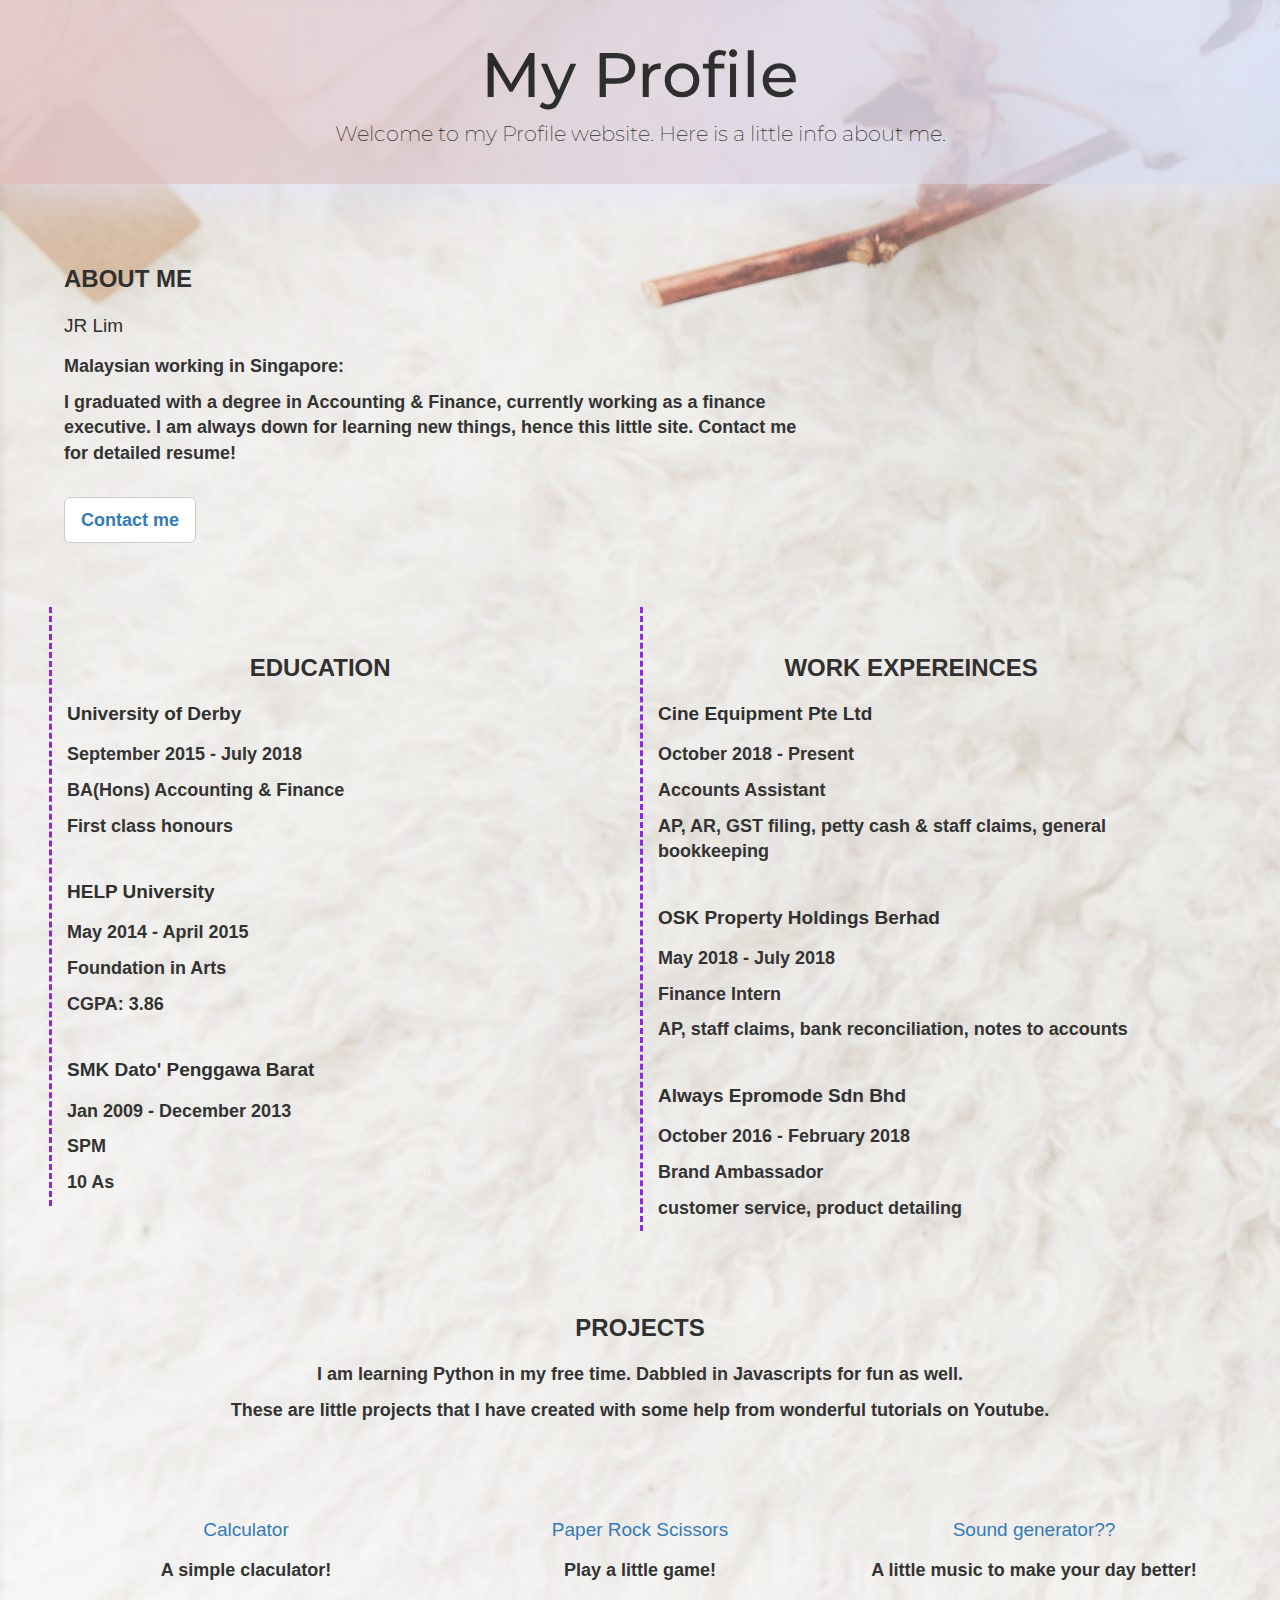
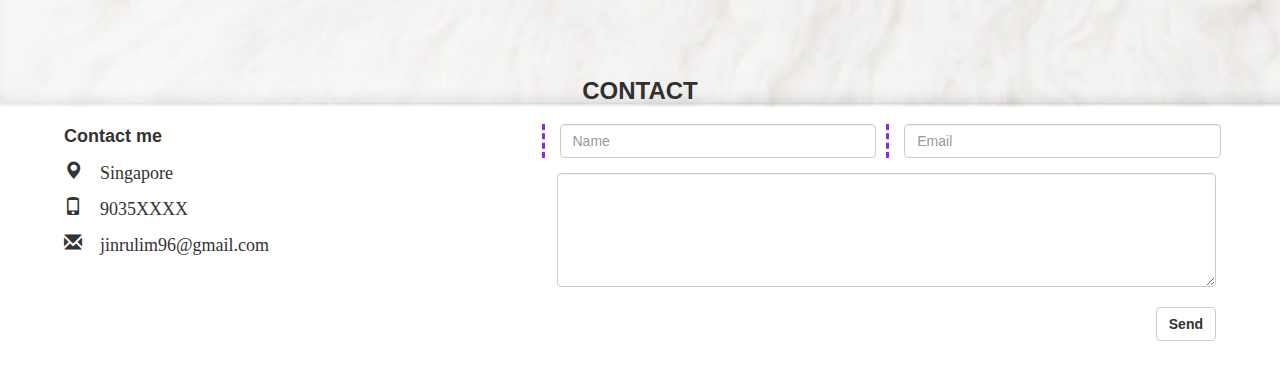
==== index.html @ c42c7436 "Update index.html" ====
<!DOCTYPE html>
<html lang="en">

<head>
    <meta charset="UTF-8">
    <meta http-equiv="X-UA-Compatible" content="IE=edge">
    <meta name="viewport" content="width=device-width, initial-scale=1.0">
    <title>My Website</title>
    <link rel="stylesheet" href="https://maxcdn.bootstrapcdn.com/bootstrap/3.4.1/css/bootstrap.min.css">
    <link href="https://fonts.googleapis.com/css?family=Montserrat" rel="stylesheet" type="text/css">
    <link href="https://fonts.googleapis.com/css?family=Lato" rel="stylesheet" type="text/css">
    <link rel="stylesheet" href="main.css">
</head>
<body>
    <div class="main">
        <!--banner section-->
        <div class="jumbotron text-center">
            <h1>My Profile</h1>
            <p>Welcome to my Profile website. Here is a little info about me.</p>
        </div>

        <!--about section-->
        <div id="about" class="container-fluid">
            <div class="row">
                <div class="col-sm-8">
                    <h2>About Me</h2>
                    <h4>JR Lim</h4>
                    <p>Malaysian working in Singapore:</p>
                    <!--
                <ul class="list">
                    <li><span class="glyphicon glyphicon-user logo-small"></span> Female</li>
                    <li><span class="glyphicon glyphicon-education logo-small"></span> BA(Hons) Accounting & Finance
                    </li>
                    <li><span class="glyphicon glyphicon-briefcase logo-small"></span> Accounts Assistant in a SME
                        company</li> -->
                    <p>I graduated with a degree in Accounting & Finance, currently working as a finance executive. I am
                        always down for learning new things, hence this little site. Contact me for detailed resume!</p>
                    <br>
                    <!--
                <button class="btn btn-default btn-lg"><a href="Resume-JR Lim.docx">My Resume</a></button>
                -->
                    <button class="btn btn-default btn-lg"><a href="#contact">Contact me</a></button>
                </div>
            </div>
        </div>

        <!--Education section-->
        <div class="container-fluid bg-blue">
            <div class="row">
                <div class="col-sm-6">
                    <div class="education">
                        <h2>Education <span class="glyphicon glyphicon-education logo-small rotateanim"></span></h2>
                        <h4><strong>University of Derby</strong></h4>
                        <p>September 2015 - July 2018</p>
                        <p>BA(Hons) Accounting & Finance</p>
                        <p>First class honours</p>
                        <br>
                        <h4><strong>HELP University</strong></h4>
                        <p>May 2014 - April 2015</p>
                        <p>Foundation in Arts</p>
                        <p>CGPA: 3.86</p>
                        <br>
                        <h4><strong>SMK Dato' Penggawa Barat</strong></h4>
                        <p>Jan 2009 - December 2013</p>
                        <p>SPM</p>
                        <p>10 As</p>
                    </div>
                </div>
                <div class="col-sm-6">
                    <div class="work">
                        <h2>Work Expereinces <span class="glyphicon glyphicon-briefcase logo-small rotateanim"></span>
                        </h2>
                        <h4><strong>Cine Equipment Pte Ltd</strong></h4>
                        <p>October 2018 - Present</p>
                        <p>Accounts Assistant</p>
                        <P>AP, AR, GST filing, petty cash & staff claims, general bookkeeping</P>
                        <br>
                        <h4><strong>OSK Property Holdings Berhad</strong></h4>
                        <p>May 2018 - July 2018</p>
                        <p>Finance Intern</p>
                        <p>AP, staff claims, bank reconciliation, notes to accounts</p>
                        <br>
                        <h4><strong>Always Epromode Sdn Bhd</strong></h4>
                        <p>October 2016 - February 2018</p>
                        <p>Brand Ambassador</p>
                        <p>customer service, product detailing</p>
                    </div>
                </div>
            </div>
        </div>
        <!--Portfolio-->
        <div id="portfolio" class="container-fluid text-center">
            <h2>Projects</h2>
            <p>I am learning Python in my free time. Dabbled in Javascripts for fun as well.</p>
            <p>These are little projects that I have created with some help from wonderful tutorials on Youtube.</p>
            <br>
            <div class="row">
                <div class="col-sm-4">
                    <span class="glyphicon glyphicon-modal-window logo-small rotateanim"></span>
                    <h4><a href="Calculator/calculator.html" target="_blank">Calculator</a>
                    </h4>
                    <p>A simple claculator!</p>
                </div>
                <div class="col-sm-4">
                    <span class="glyphicon glyphicon-scissors logo-small rotateanim"></span>
                    <h4><a href="paper%20rock%20scissor/index.html" target="_blank">Paper Rock Scissors</a>
                    </h4>
                    <P>Play a little game!</P>
                </div>
                <div class="col-sm-4">
                    <span class="glyphicon glyphicon-music logo-small rotateanim"></span>
                    <h4><a href="MusicApp/index.html" target="_blank">Sound generator??</a></h4>
                    <P>A little music to make your day better!</P>
                </div>
            </div>
        </div>
        <!--Contact form-->
        <div id="contact" class="container-fluid by-grey">
            <h2 class="text-center">CONTACT</h2>
            <div class="row">
                <div class="col-sm-5">
                    <p>Contact me</p>
                    <p><span class="glyphicon glyphicon-map-marker"> Singapore</span></p>
                    <p><span class="glyphicon glyphicon-phone"> 9035XXXX</span></p>
                    <p><span class="glyphicon glyphicon-envelope"> jinrulim96@gmail.com</span></p>
                </div>
                <div class="col-sm-7">
                    <script type="text/javascript">var submitted = false;</script>
                    <iframe name="hidden_iframe" id="hidden_iframe" style="display:none;"
                        onload="if(submitted) {window.location='thankyoupage.html';}"></iframe>
                    <form
                        action="https://docs.google.com/forms/d/e/1FAIpQLSd1KbIEU1BdPq5tdruGliZZZXtv6V6ASK_i4LNOHXNYCmQ1Og/formResponse"
                        method="POST" target="hidden_iframe" onsubmit="submitted=true;">
                        <div class="row">
                            <div class="col-sm-6 form-group">
                                <input class="form-control" id="name" name="entry.2005620554" placeholder="Name"
                                    type="text" required>
                            </div>
                            <div class="col-sm-6 form-group">
                                <input class="form-control" id="email" name="entry.1045781291" placeholder="Email"
                                    type="email" required>
                            </div>
                        </div>
                        <textarea class="form-control" name="entry.839337160" id="comments" placeholder="Comment"
                            rows="5">
                </textarea><br>
                        <div class="row">
                            <div class="col-sm-12 form-group">
                                <button class="btn btn-default pull-right" type="submit">Send</button>
                            </div>
                        </div>
                    </form>
                </div>
            </div>
        </div>
    </div>

    <script src="https://ajax.googleapis.com/ajax/libs/jquery/3.5.1/jquery.min.js"></script>
    <script src="https://maxcdn.bootstrapcdn.com/bootstrap/3.4.1/js/bootstrap.min.js"></script>
    <script>
        $(window).scroll(function () {
            $(".rotateanim").each(function () {
                var pos = $(this).offset().top;

                var winTop = $(window).scrollTop();
                if (pos < winTop + 600) {
                    $(this).addClass("rotate");
                }
            });
        });
    </script>
</body>

</html>
---- main.css ----
.body{
    font: 400 Lato, sans-serif;
    line-height: 1.8;
    color: #818181
}

.main {
    background-image: url(./coffee1.jpeg);
    object-fit: cover;
    background-repeat: no-repeat;
    background-attachment: fixed;
}

p{
    font-size: 18px;
    font-weight: bolder;
}

.jumbotron{
    font-family: Montserrat, sans-serif;
    background: #DAE2F8;  /* fallback for old browsers */
    background: -webkit-linear-gradient(to right, #d6b0b0, #DAE2F8);  /* Chrome 10-25, Safari 5.1-6 */
    background: linear-gradient(to right, #e2c3c3, #DAE2F8); /* W3C, IE 10+/ Edge, Firefox 16+, Chrome 26+, Opera 12+, Safari 7+ */
    ;
    opacity: 0.8;
    color:black;
    padding: 20px 20px;
    box-shadow: 0px 10px 50px lavender;
}
    
.container-fluid{
    padding: 2.5% 5% 2.5% 5%; /*top, rght, bottom, left*/
    border: blueviolet;
}
.logo{
    font-size: 200px;
    color:blueviolet;
    padding: 30px;
}
.logo-small{
    font-size: 50px;
    padding:0%;
    color:blueviolet
}

@media screen and (max-width: 768px){
    .col-sm-4 .col-sm-6{
        text-align: center;
        margin: 25px 0;
    }
}

h2 {
    font-size: 24px;
    text-transform: uppercase;
    color: #303030;
    font-weight: 600;
    margin-bottom: 20px;
  }

.education h2{
    text-align: center;
}
.work h2{
    text-align: center;
}
  
  h4 {
    font-size: 19px;
    line-height: 1.375em;
    color: #303030;
    font-weight: 400;
    margin-bottom: 15px;
  }

.list{
    font-size: 18px;
}
button{
    padding-top: 10px;
    font-size: 15px;
    font-weight: 600;
    display: block;
}
.btn{
    font-weight: 600;
}
  

.col-sm-6{
    padding-top: 0%;
    padding-right: 10px;
    border-left: dashed;
    border-color: blueviolet;
    height: max-content;
   
}

.rotateanim {visibility: hidden;} /*this visibility has to be set for it to work, switch to visible still works, dunno why*/
.rotate{
    animation-name: rotate;
    -webkit-animation-name: rotate;
    animation-duration: 10s;
    -webkit-animation-duration: 4s;
    visibility: visible; /*this line has to be here to make the element visible*/
}

@keyframes rotate{
    0%{
        opacity: 1;
        transform: rotate(0deg);
    }
    25%{
        opacity: 1;
        transform: rotate(20deg);
    }
    50%{
        opacity: 1;
        transform: rotate(0deg);
    }
    75%{
        opacity: 1;
        transform: rotate(-20deg);
    }
    100%{
        opacity: 1;
        transform: translateY(0deg);
    }
}
@-webkit-keyframes rotate{
    0%{
        opacity: 0;
        transform: rotate(0%);
    }
    25%{
        opacity: 1;
        transform: rotate(20%);
    }
    50%{
        opacity: 0;
        transform: rotate(0%);
    }
    75%{
        opacity: 0;
        transform: rotate(-20%);
    }
    100%{
        opacity: 1;
        transform: translateY(0%);
    }
}
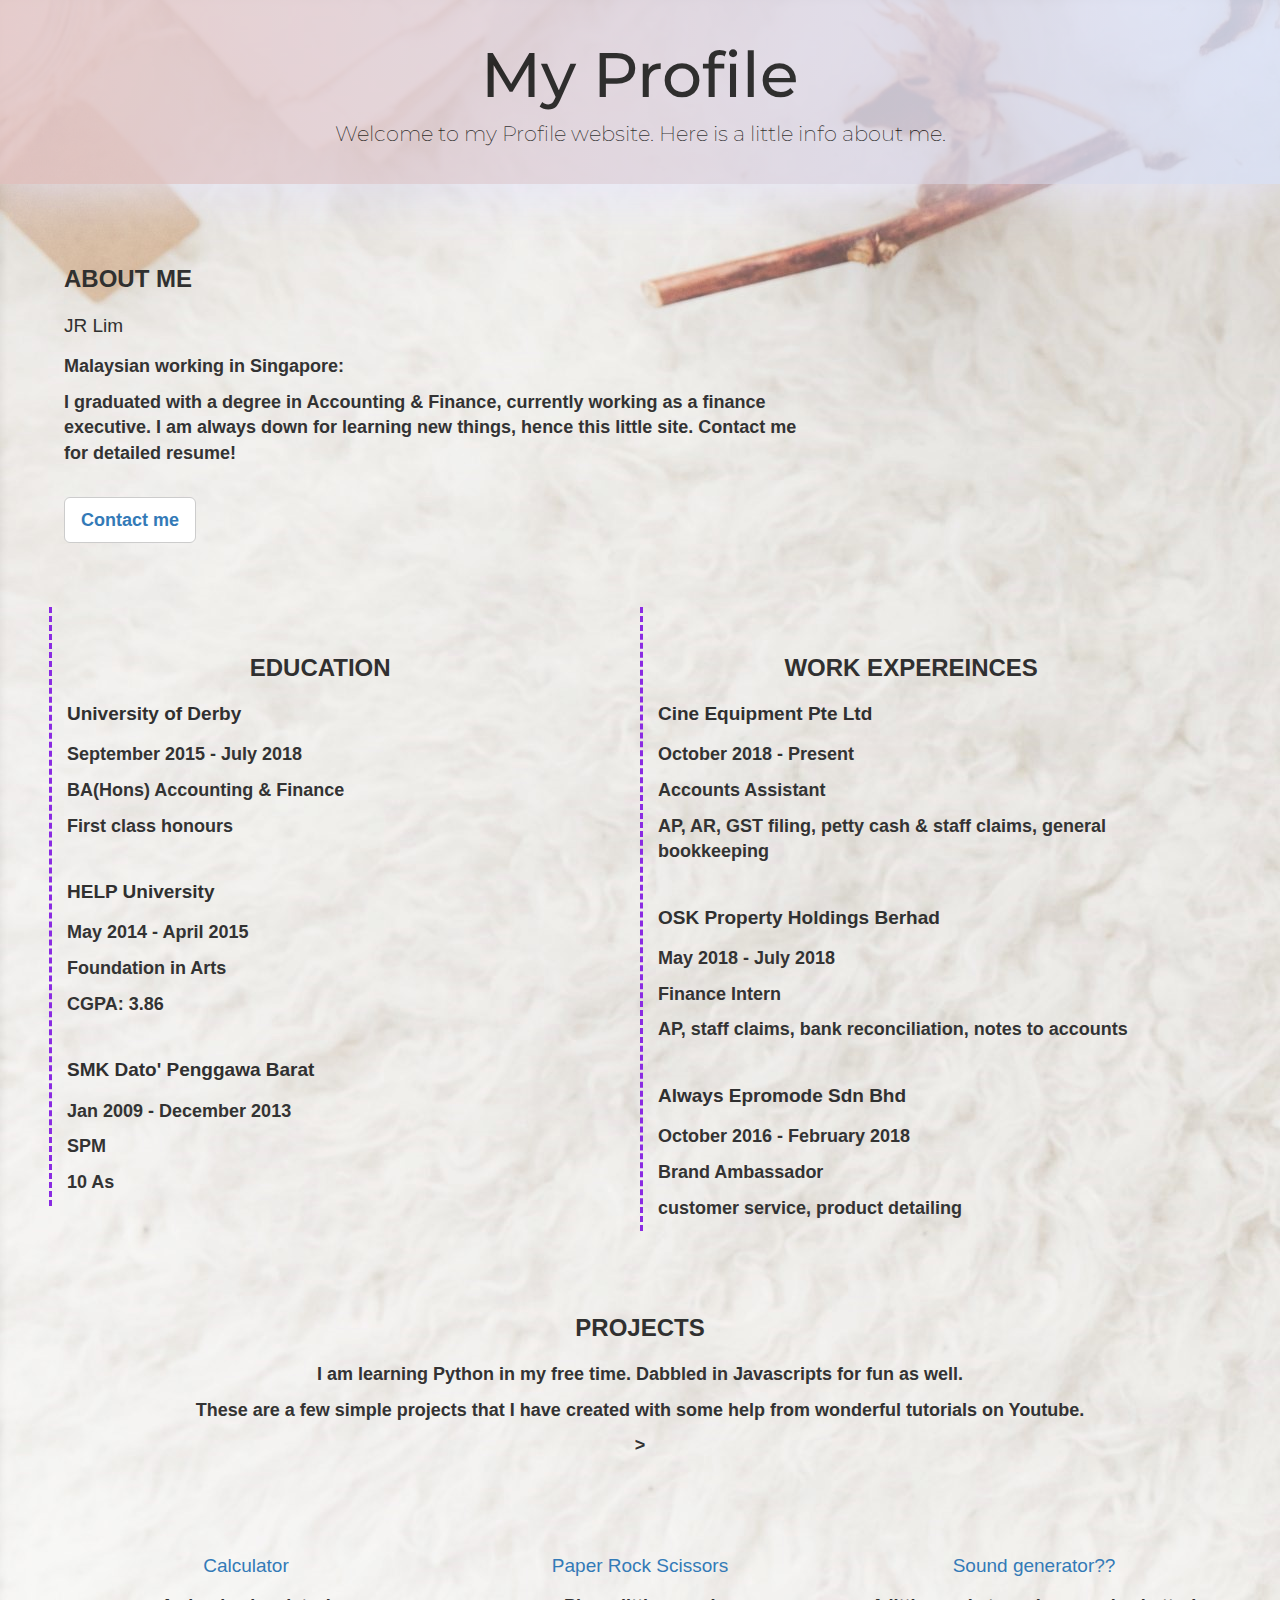
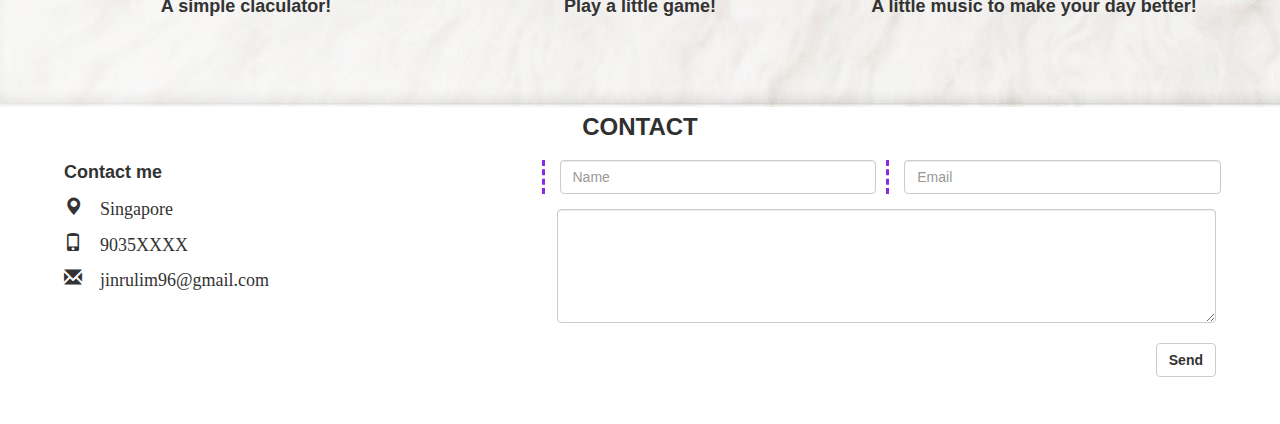
==== commit 7e31b441: "Update index.html" ====
--- a/index.html
+++ b/index.html
@@ -92,7 +92,8 @@
         <div id="portfolio" class="container-fluid text-center">
             <h2>Projects</h2>
             <p>I am learning Python in my free time. Dabbled in Javascripts for fun as well.</p>
-            <p>These are little projects that I have created with some help from wonderful tutorials on Youtube.</p>
+            <p>These are a few simple projects that I have created with some help from wonderful tutorials on Youtube.</p>
+            <p> <!--I am working on a static commercial website as well. Hopefully can put it up asap!-->></p>
             <br>
             <div class="row">
                 <div class="col-sm-4">
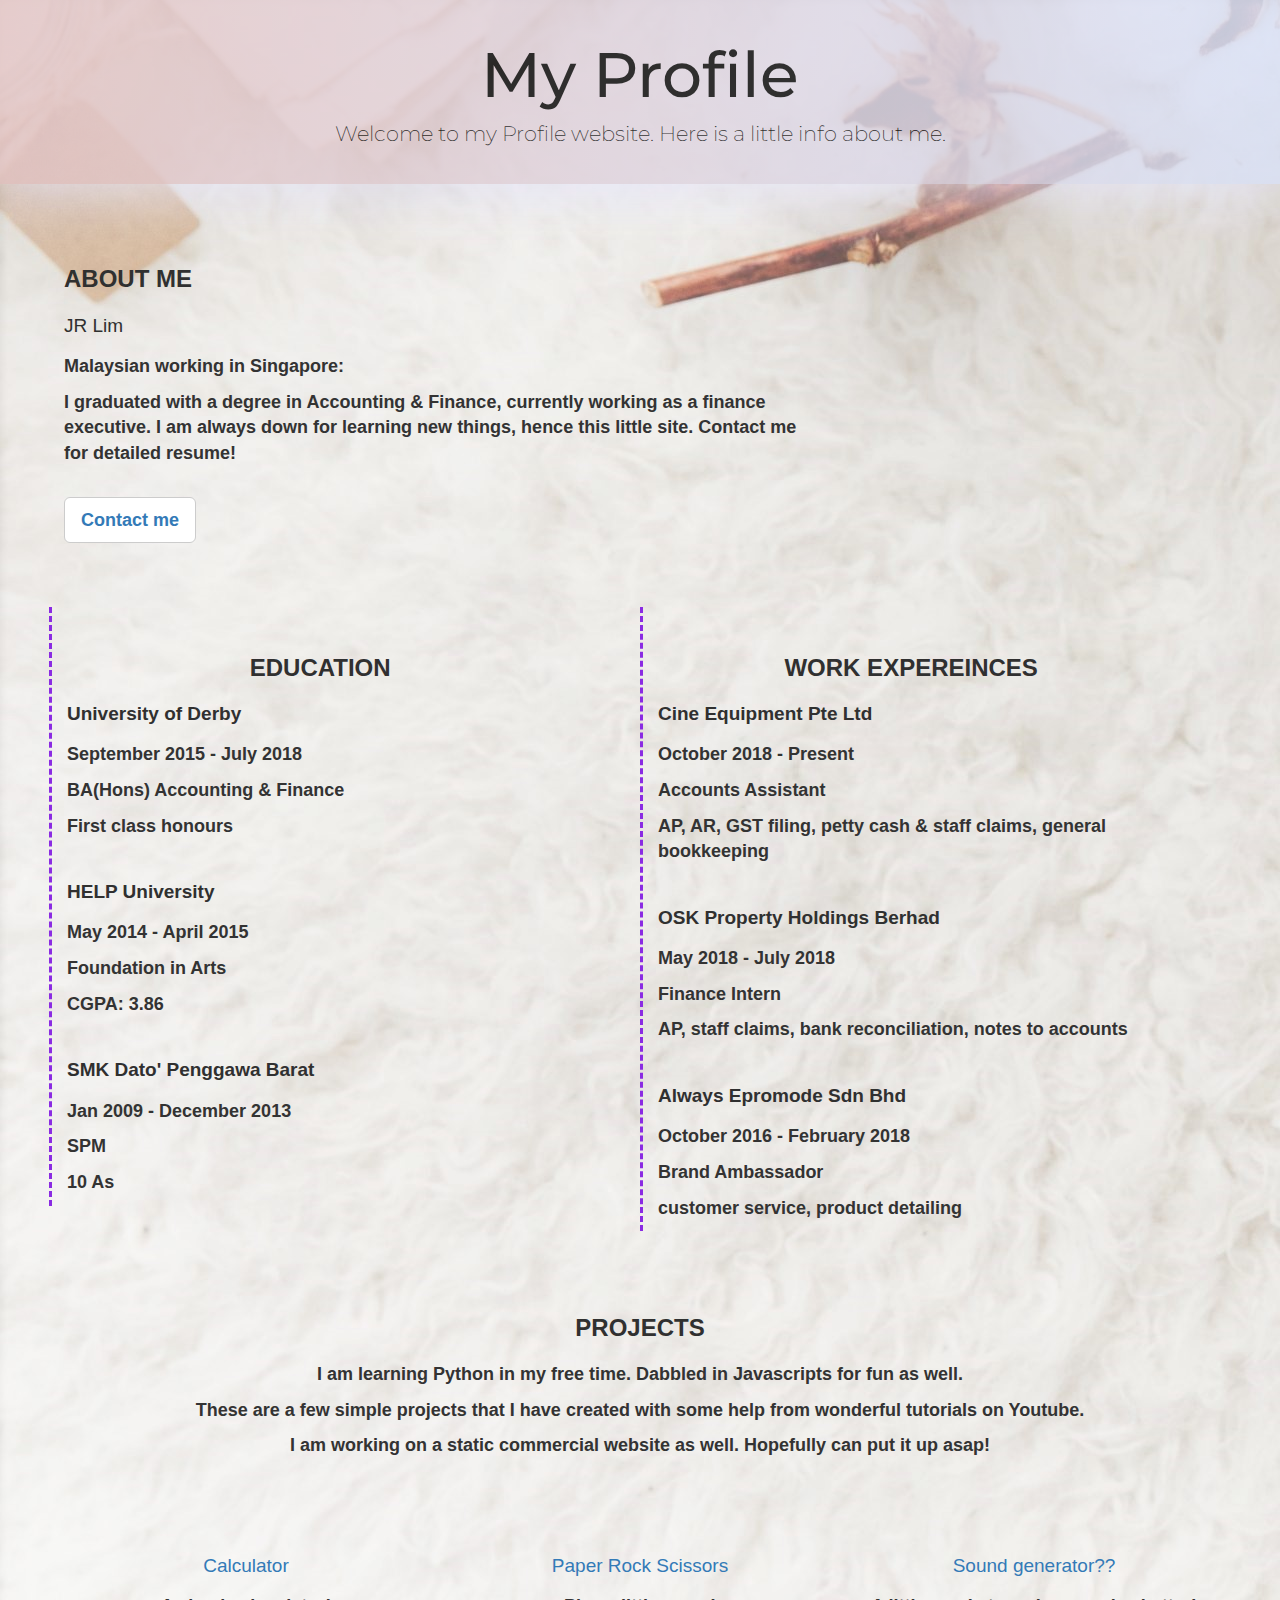
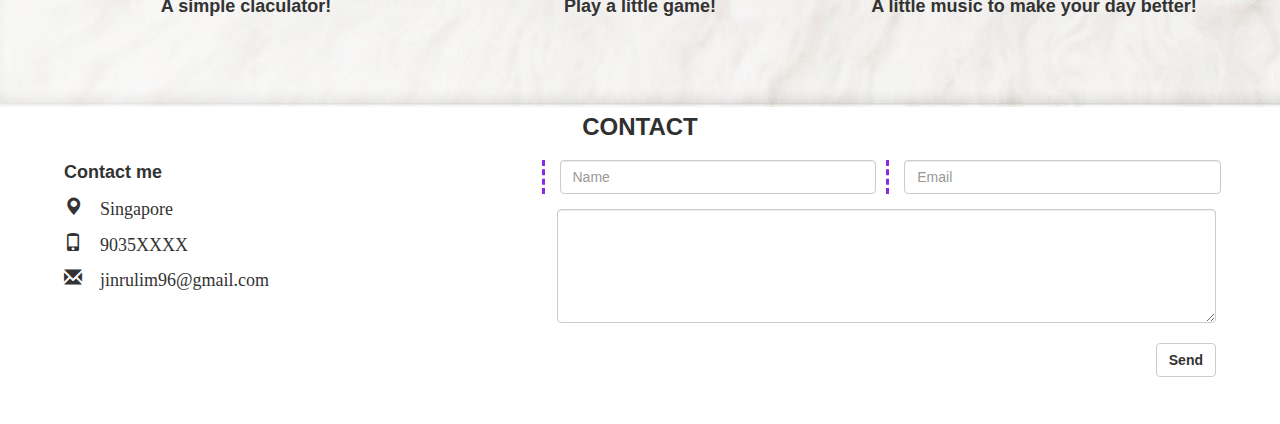
==== commit 13b0c390: "Update index.html" ====
--- a/index.html
+++ b/index.html
@@ -93,7 +93,7 @@
             <h2>Projects</h2>
             <p>I am learning Python in my free time. Dabbled in Javascripts for fun as well.</p>
             <p>These are a few simple projects that I have created with some help from wonderful tutorials on Youtube.</p>
-            <p> <!--I am working on a static commercial website as well. Hopefully can put it up asap!-->></p>
+            <p>I am working on a static commercial website as well. Hopefully can put it up asap!</p>
             <br>
             <div class="row">
                 <div class="col-sm-4">
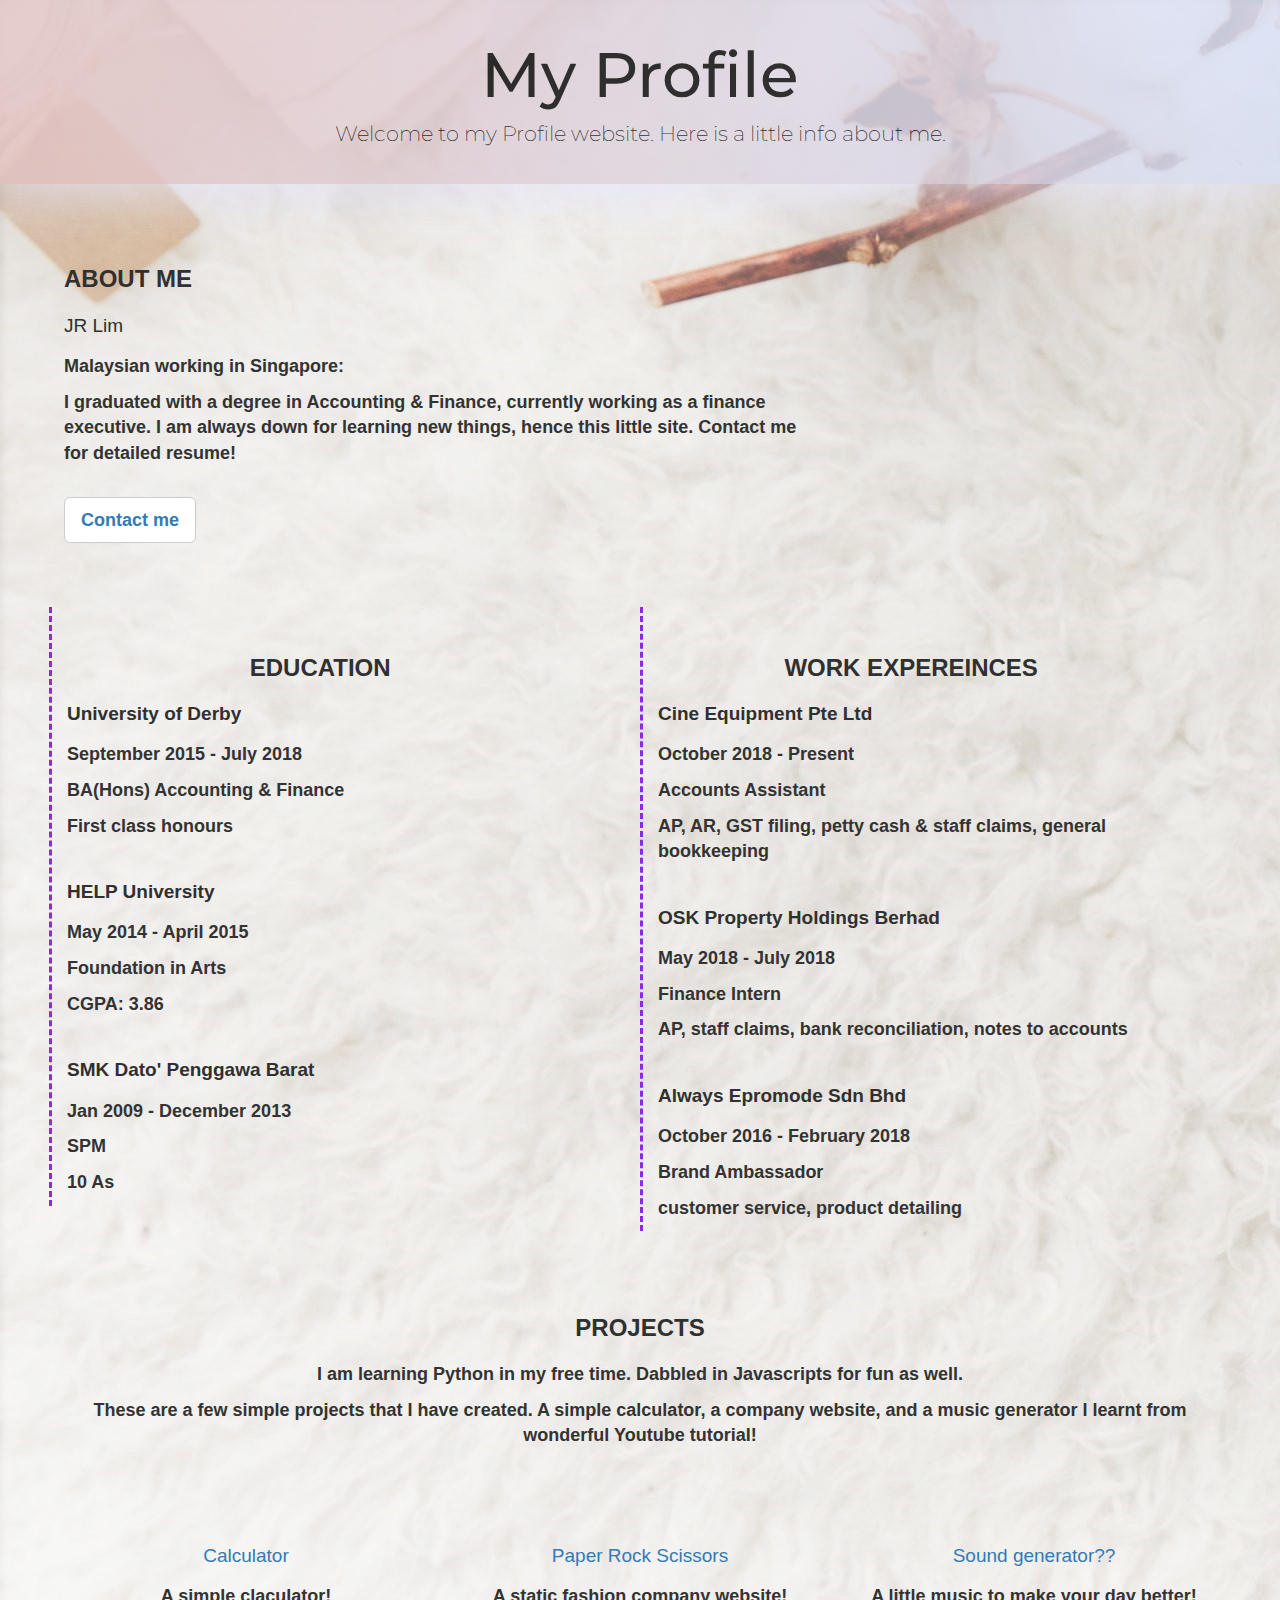
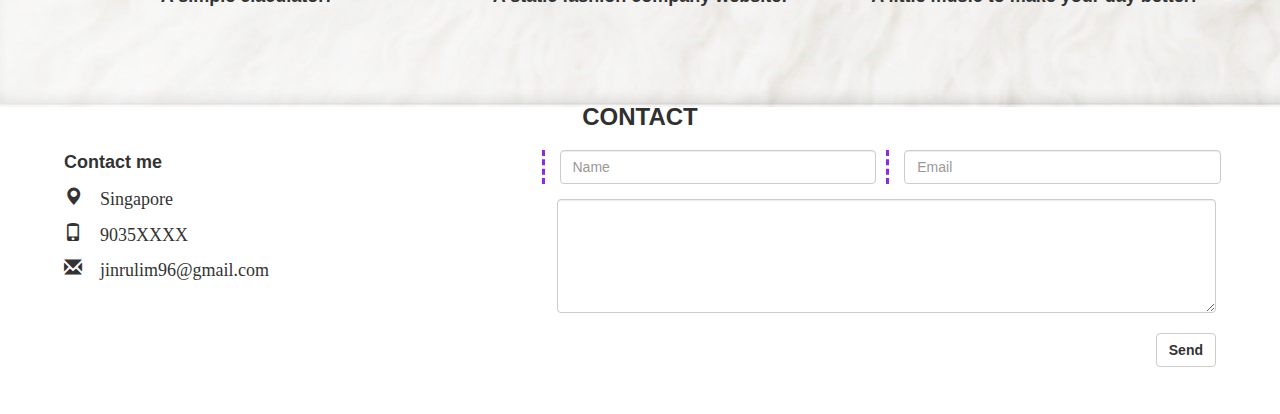
==== commit 77265dc3: "Update index.html" ====
--- a/index.html
+++ b/index.html
@@ -92,8 +92,7 @@
         <div id="portfolio" class="container-fluid text-center">
             <h2>Projects</h2>
             <p>I am learning Python in my free time. Dabbled in Javascripts for fun as well.</p>
-            <p>These are a few simple projects that I have created with some help from wonderful tutorials on Youtube.</p>
-            <p>I am working on a static commercial website as well. Hopefully can put it up asap!</p>
+            <p>These are a few simple projects that I have created. A simple calculator, a company website, and a music generator I learnt from wonderful Youtube tutorial!</p>
             <br>
             <div class="row">
                 <div class="col-sm-4">
@@ -103,10 +102,10 @@
                     <p>A simple claculator!</p>
                 </div>
                 <div class="col-sm-4">
-                    <span class="glyphicon glyphicon-scissors logo-small rotateanim"></span>
-                    <h4><a href="paper%20rock%20scissor/index.html" target="_blank">Paper Rock Scissors</a>
+                    <span class="glyphicon glyphicon-shopping-cart logo-small rotateanim"></span>
+                    <h4><a href="fashion/index.html" target="_blank">Paper Rock Scissors</a>
                     </h4>
-                    <P>Play a little game!</P>
+                    <P>A static fashion company website!</P>
                 </div>
                 <div class="col-sm-4">
                     <span class="glyphicon glyphicon-music logo-small rotateanim"></span>
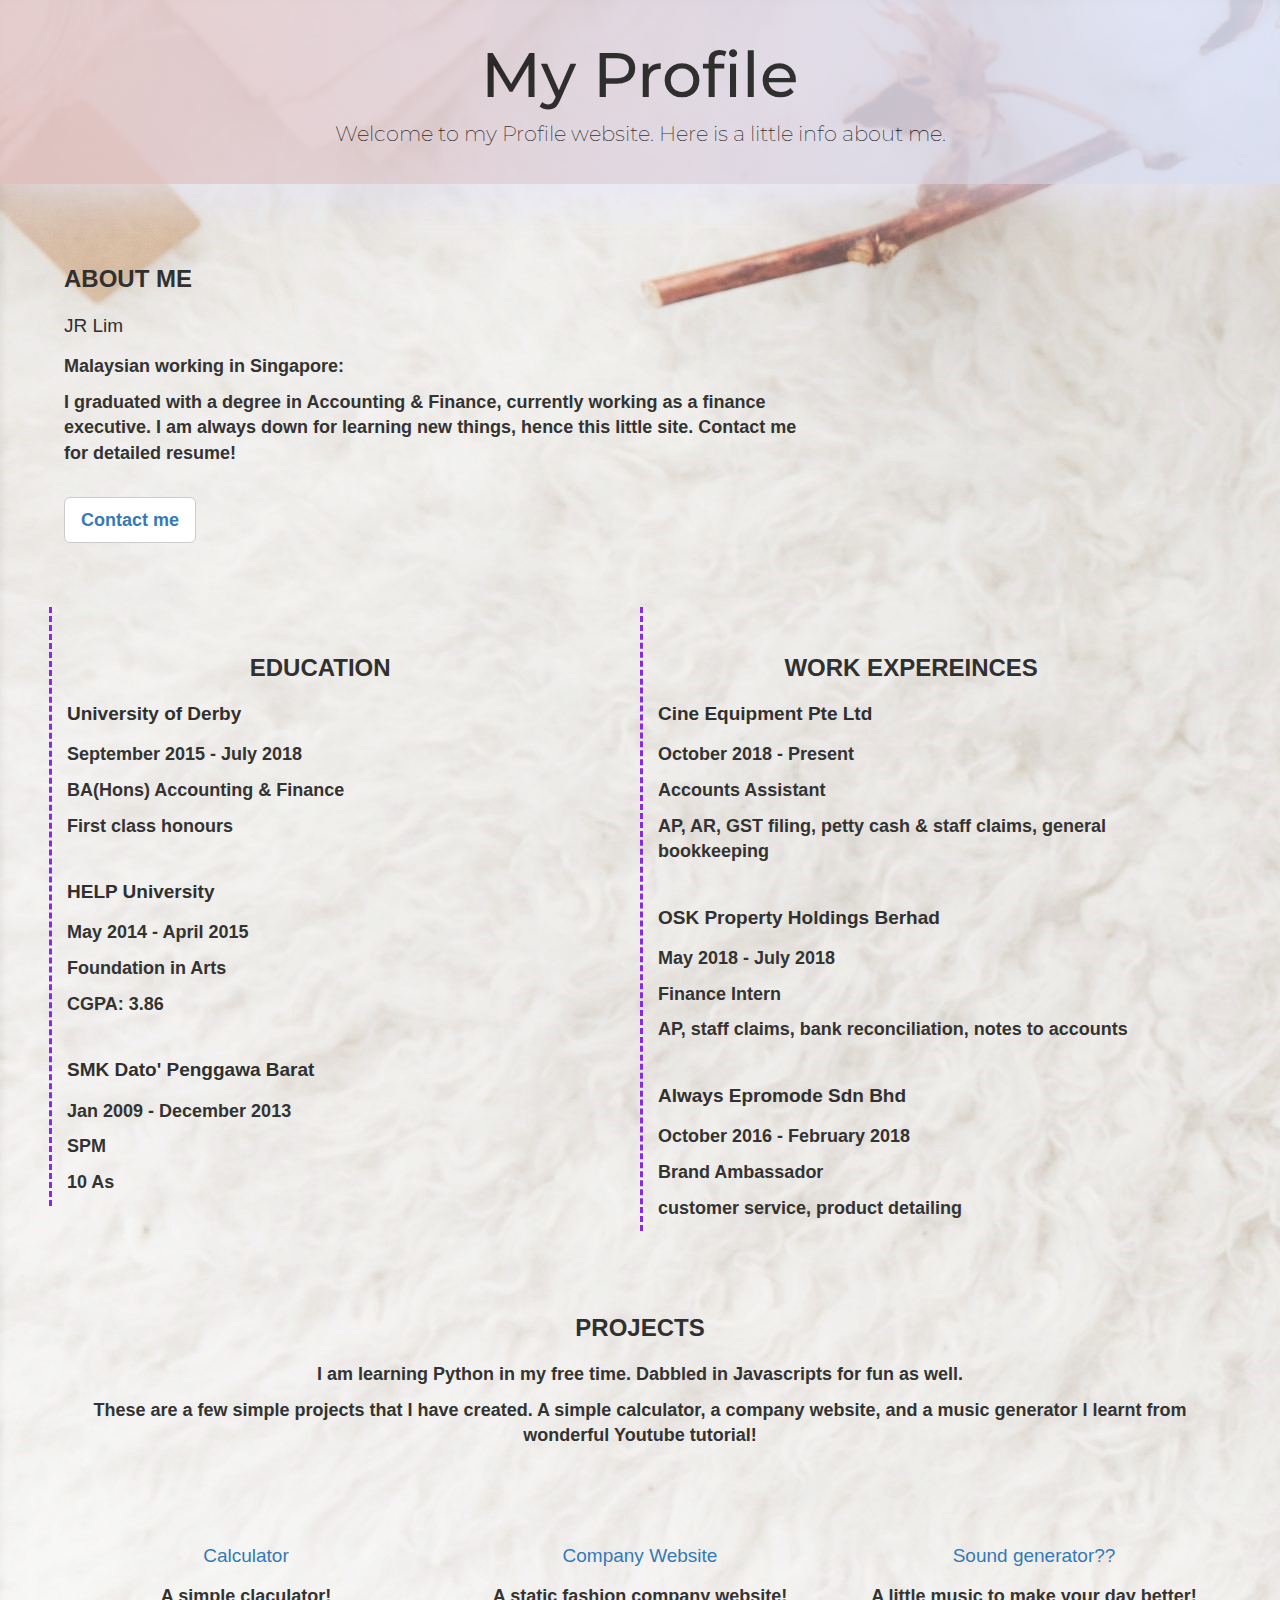
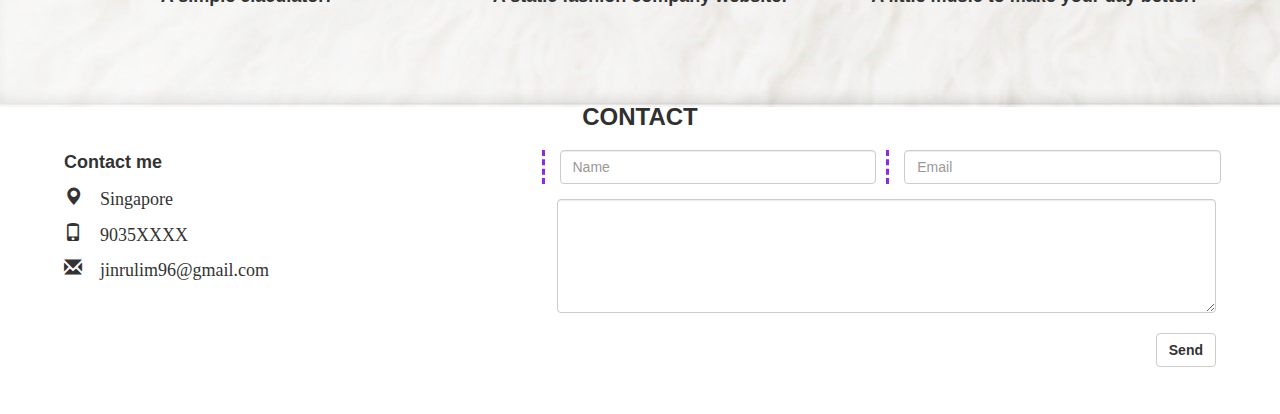
==== commit 63e58908: "Update index.html" ====
--- a/index.html
+++ b/index.html
@@ -103,7 +103,7 @@
                 </div>
                 <div class="col-sm-4">
                     <span class="glyphicon glyphicon-shopping-cart logo-small rotateanim"></span>
-                    <h4><a href="fashion/index.html" target="_blank">Paper Rock Scissors</a>
+                    <h4><a href="fashion/index.html" target="_blank">Company Website</a>
                     </h4>
                     <P>A static fashion company website!</P>
                 </div>
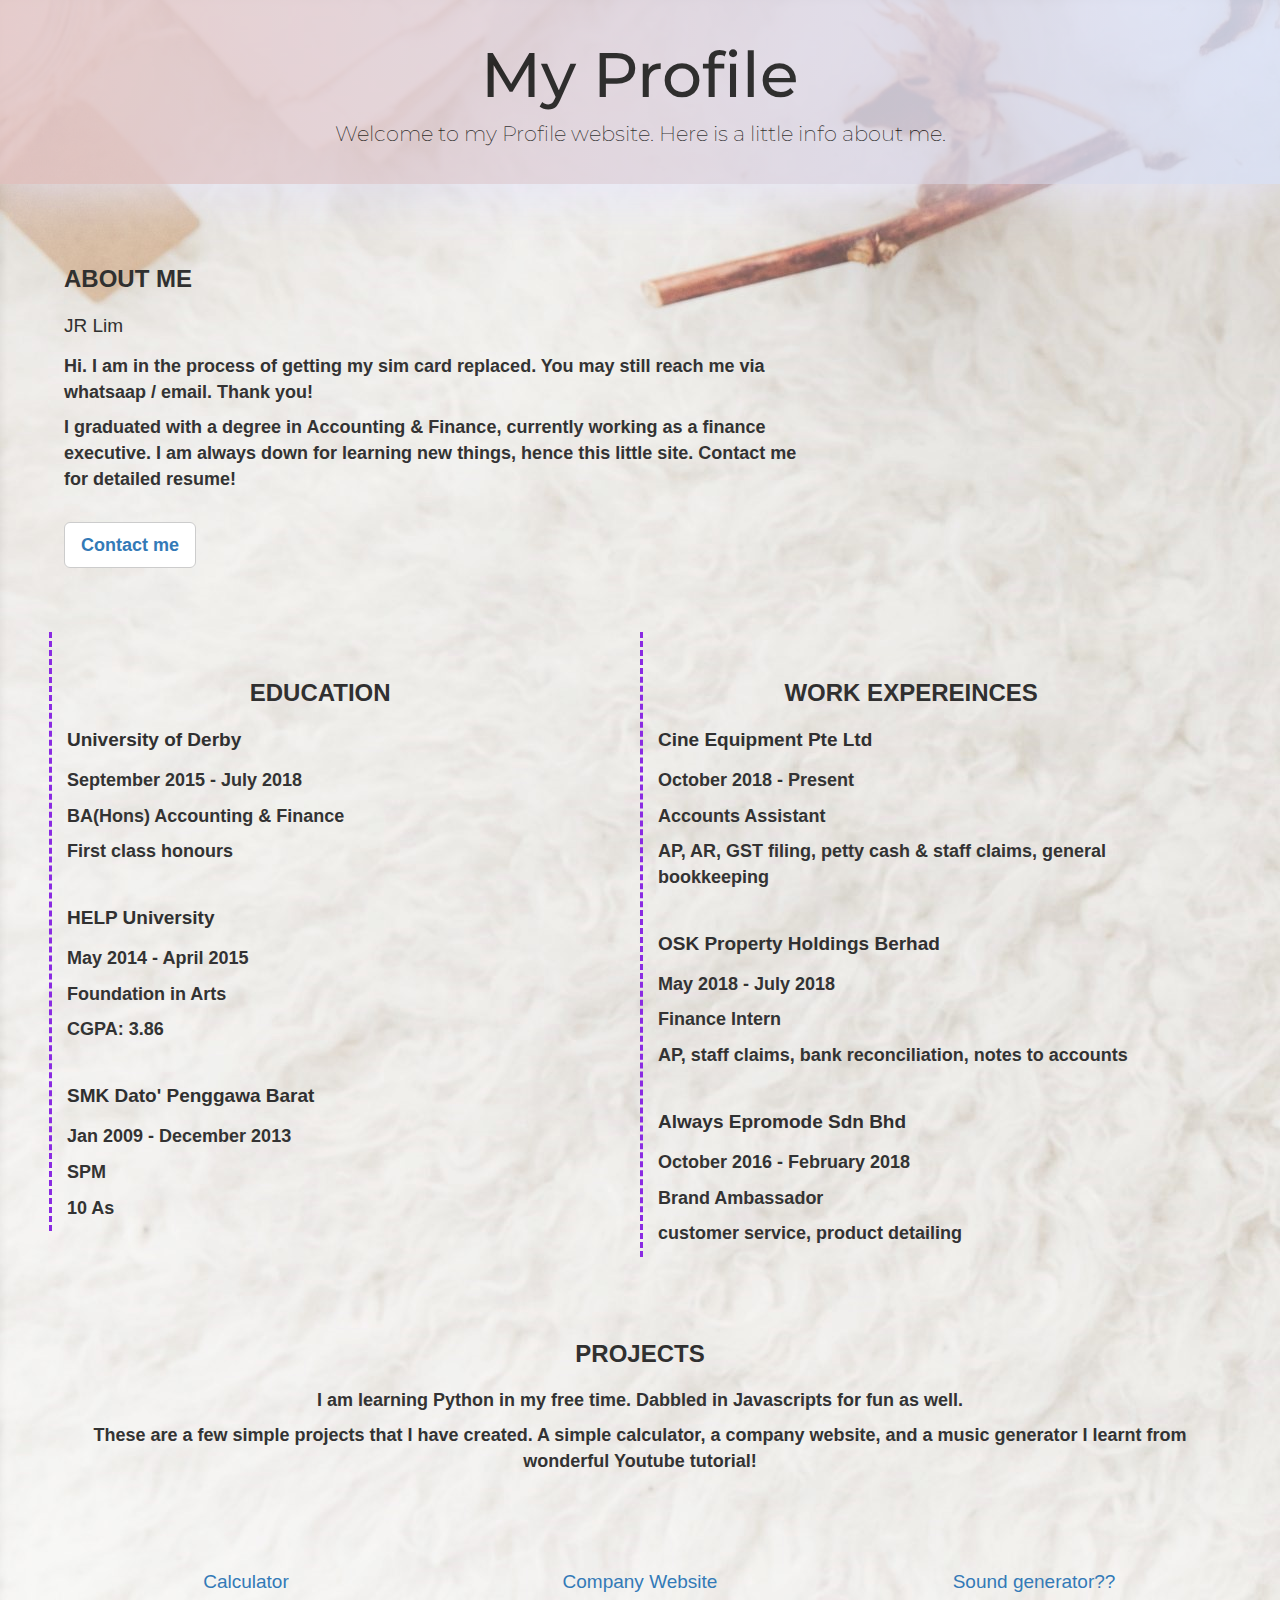
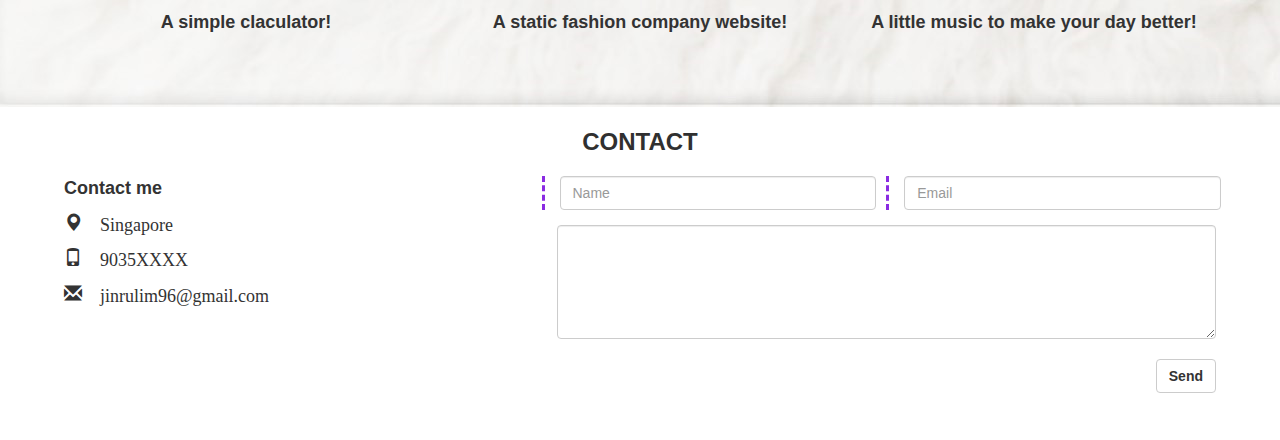
==== commit aaec1282: "Update index.html" ====
--- a/index.html
+++ b/index.html
@@ -25,7 +25,7 @@
                 <div class="col-sm-8">
                     <h2>About Me</h2>
                     <h4>JR Lim</h4>
-                    <p>Malaysian working in Singapore:</p>
+                    <p>Hi. I am in the process of getting my sim card replaced. You may still reach me via whatsaap / email. Thank you!</p>
                     <!--
                 <ul class="list">
                     <li><span class="glyphicon glyphicon-user logo-small"></span> Female</li>
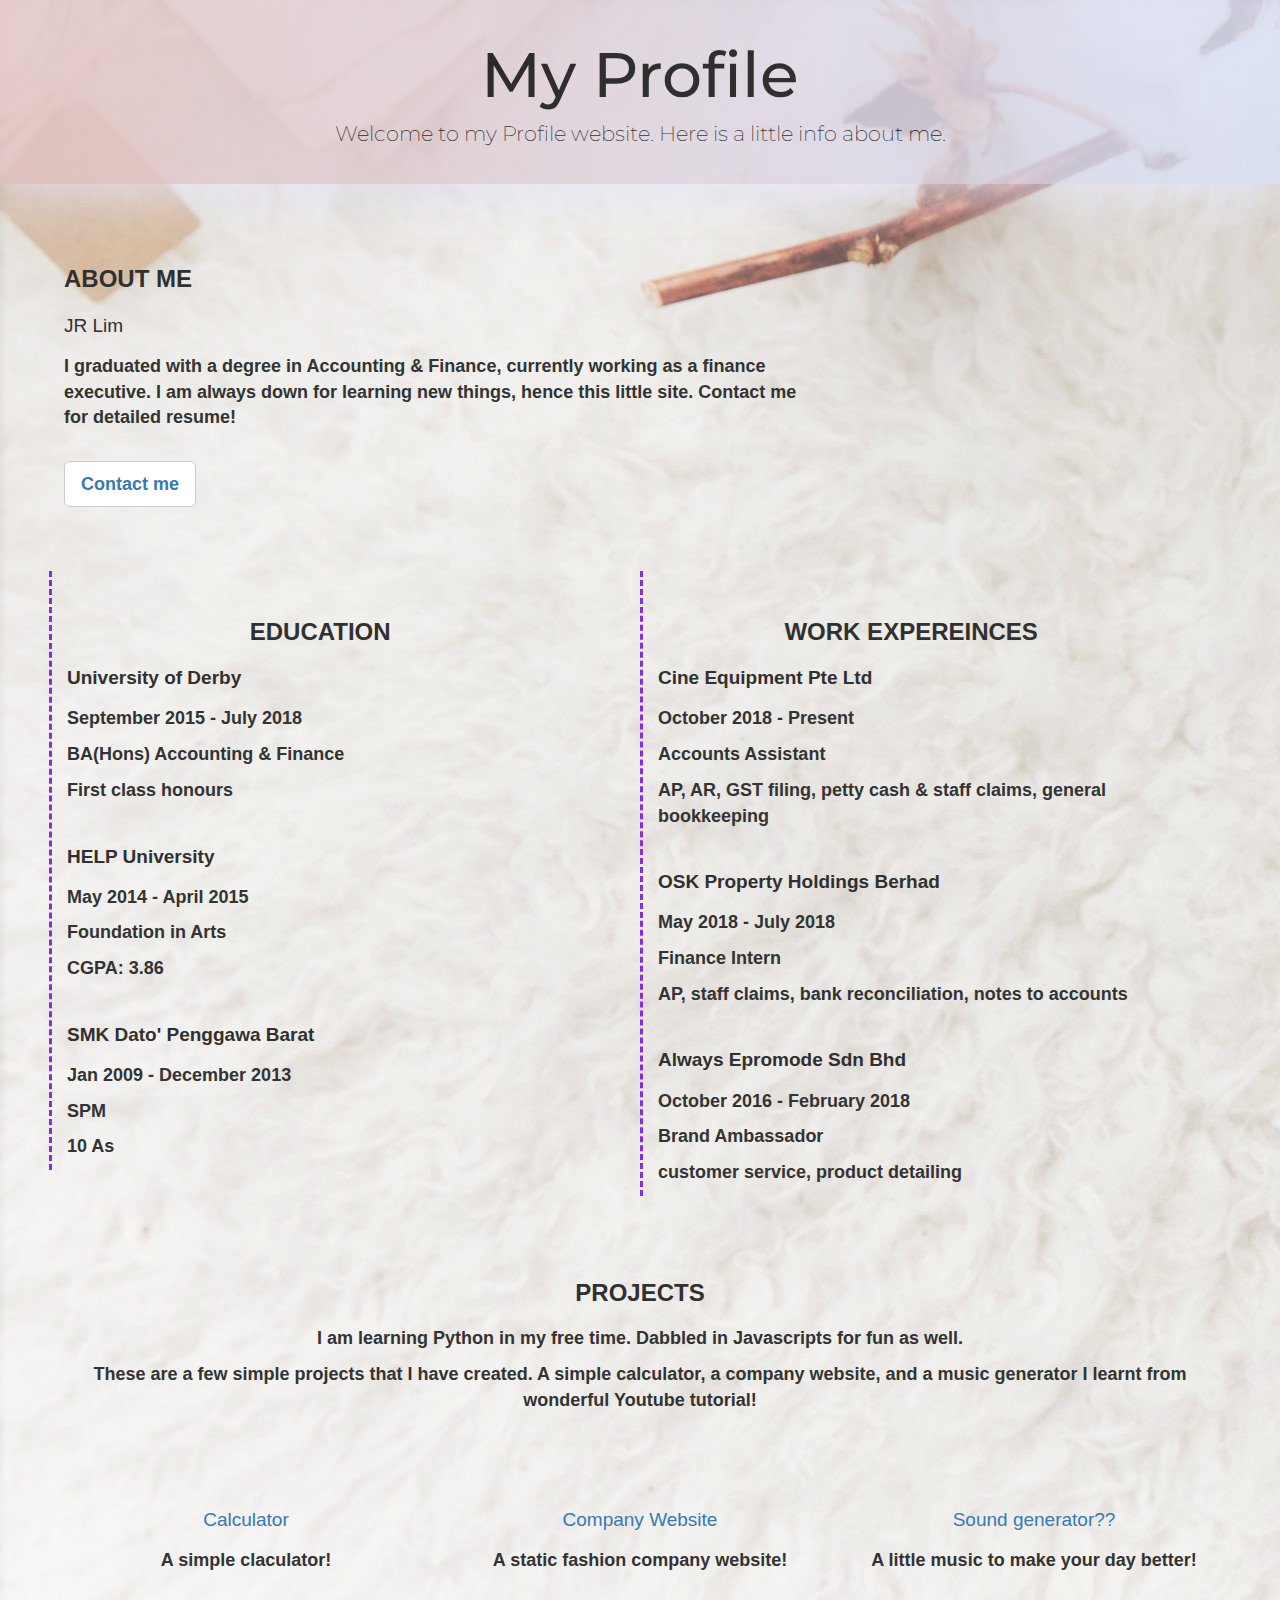
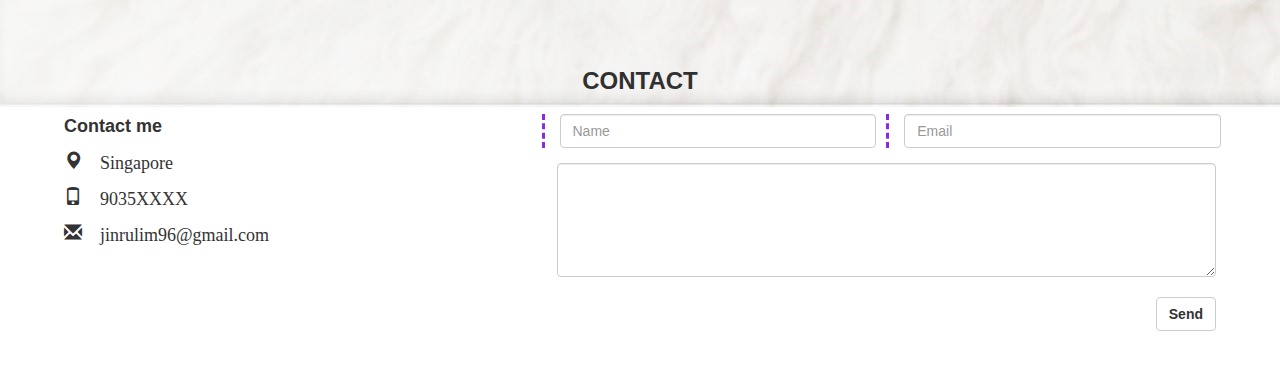
==== commit ddd23c32: "Update index.html" ====
--- a/index.html
+++ b/index.html
@@ -25,7 +25,7 @@
                 <div class="col-sm-8">
                     <h2>About Me</h2>
                     <h4>JR Lim</h4>
-                    <p>Hi. I am in the process of getting my sim card replaced. You may still reach me via whatsaap / email. Thank you!</p>
+                    <p></p>
                     <!--
                 <ul class="list">
                     <li><span class="glyphicon glyphicon-user logo-small"></span> Female</li>
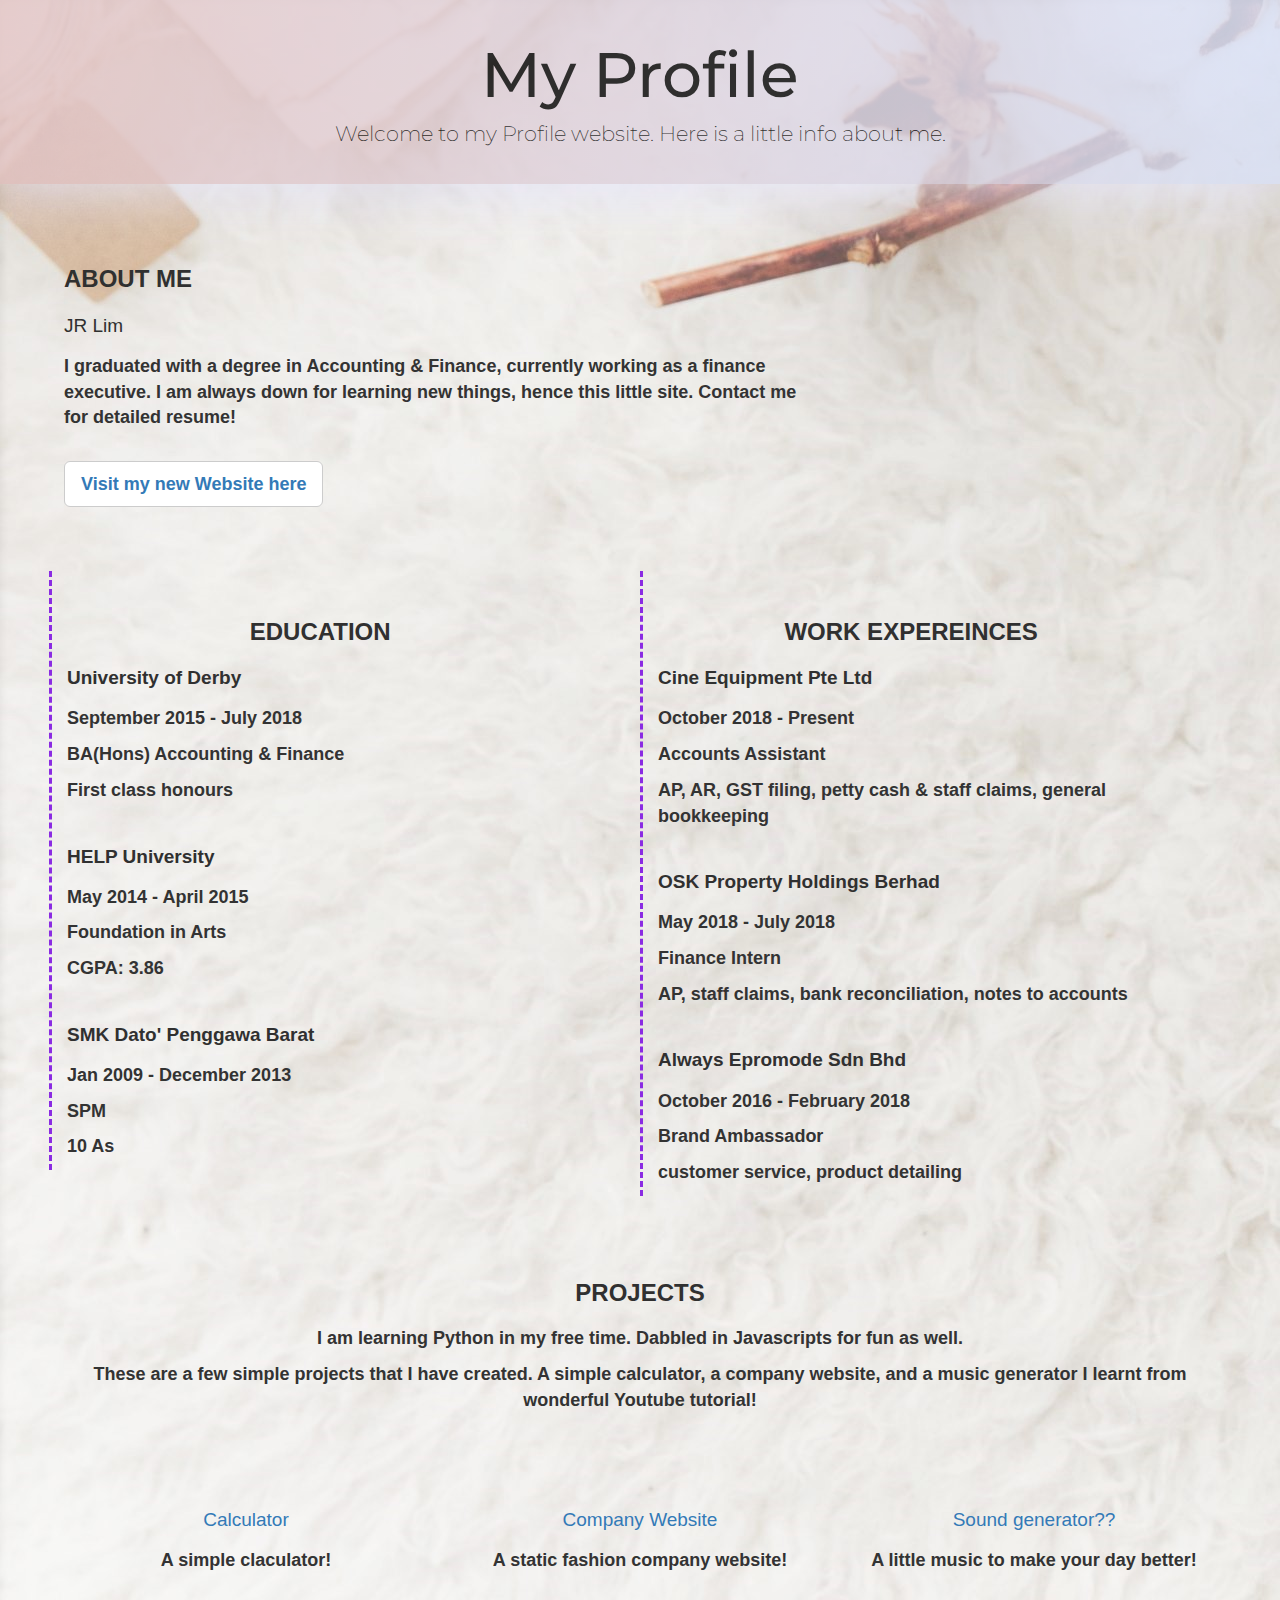
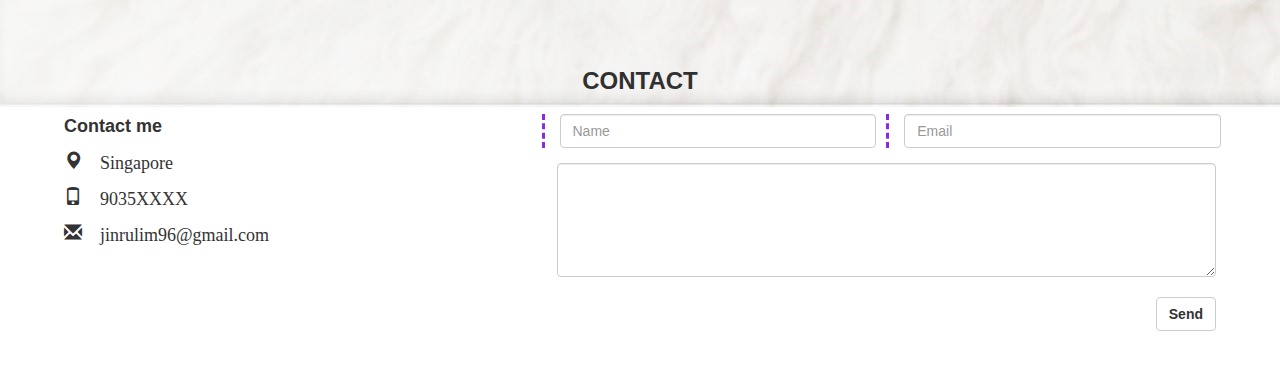
==== commit 65767081: "Update index.html" ====
--- a/index.html
+++ b/index.html
@@ -39,7 +39,7 @@
                     <!--
                 <button class="btn btn-default btn-lg"><a href="Resume-JR Lim.docx">My Resume</a></button>
                 -->
-                    <button class="btn btn-default btn-lg"><a href="#contact">Contact me</a></button>
+                    <button class="btn btn-default btn-lg"><a href="https://jrlim0902.github.io/profile/">Visit my new Website here</a></button>
                 </div>
             </div>
         </div>
